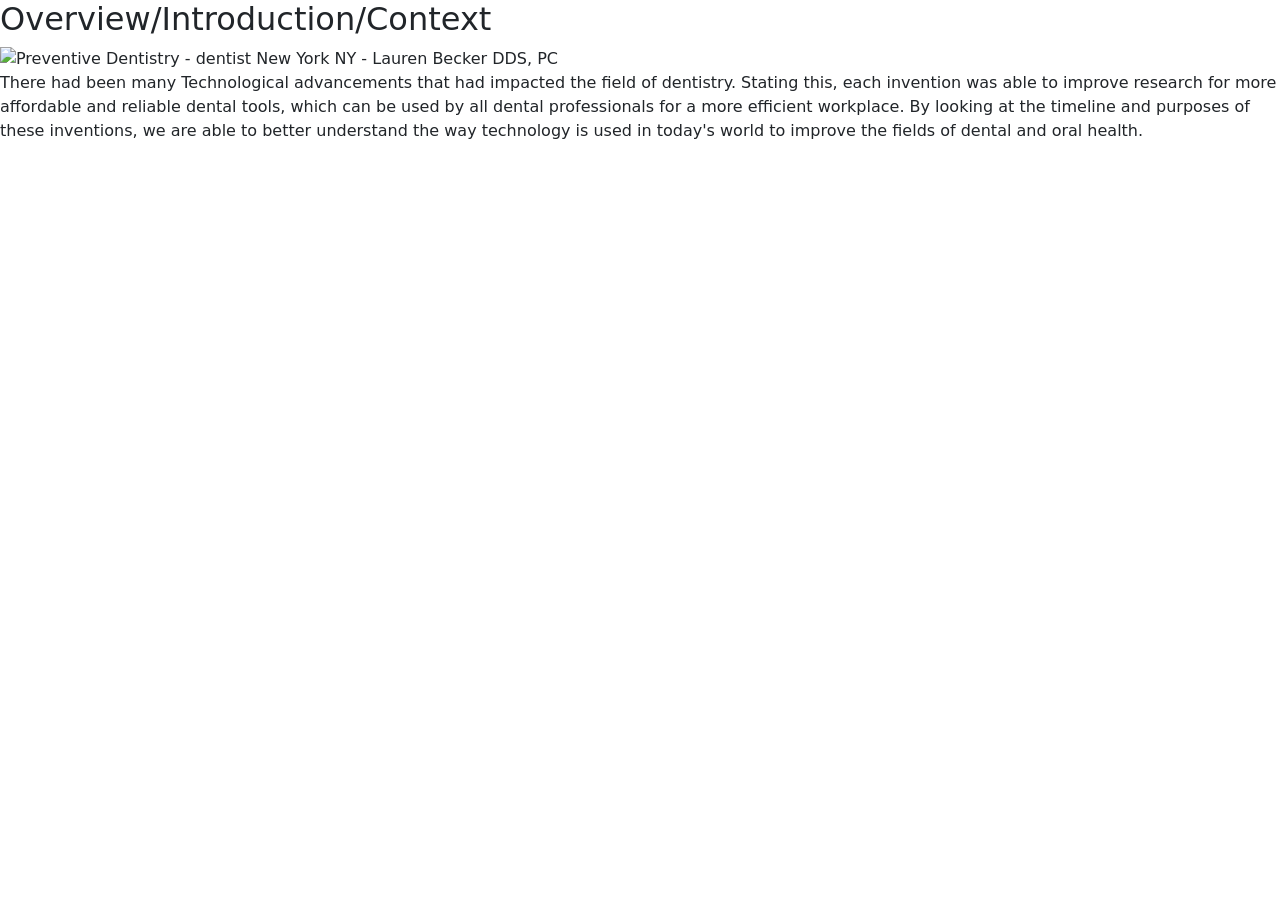
==== index.html @ b4fcc0ef "." ====
<!DOCTYPE html>
<html>
    <head>
        <!-- Required meta tags -->
        <meta charset="utf-8">
        <meta name="viewport" content="width=device-width, initial-scale=1">

        <link href="https://cdn.jsdelivr.net/npm/bootstrap@5.3.0-alpha1/dist/css/bootstrap.min.css" rel="stylesheet" />
        <link href="style.css" rel="stylesheet" type="text/css" />
        <style>
            /* CSS */

        </style>

<link rel="preconnect" href="https://fonts.googleapis.com">
<link rel="preconnect" href="https://fonts.gstatic.com" crossorigin>
<link href="https://fonts.googleapis.com/css2?family=Indie+Flower&display=swap" rel="stylesheet">

<title>Dentistry</title>

    </head>
    <body>
        <!-- HTML -->

   <h2> Overview/Introduction/Context</h2>

<img src="https://doctorlaurenbecker.com/tpn/gen/GettyImages-1016764012.jpg" alt="Preventive Dentistry - dentist New York NY - Lauren Becker DDS, PC"/>

<p> There had been many Technological advancements that had impacted the field of dentistry. Stating this, each invention was able to improve research for more affordable and reliable dental tools, which can be used by all dental professionals for a more efficient workplace. By looking at the timeline and purposes of these inventions, we are able to better understand the way technology is used in today's world to improve the fields of dental and oral health.</p>

















        <script src="https://cdn.jsdelivr.net/npm/bootstrap@5.3.0-alpha1/dist/js/bootstrap.bundle.min.js"></script>
        <!-- <script src="script.js"></script> -->
        <script>
            // JS


        </script>
    </body>
</html>
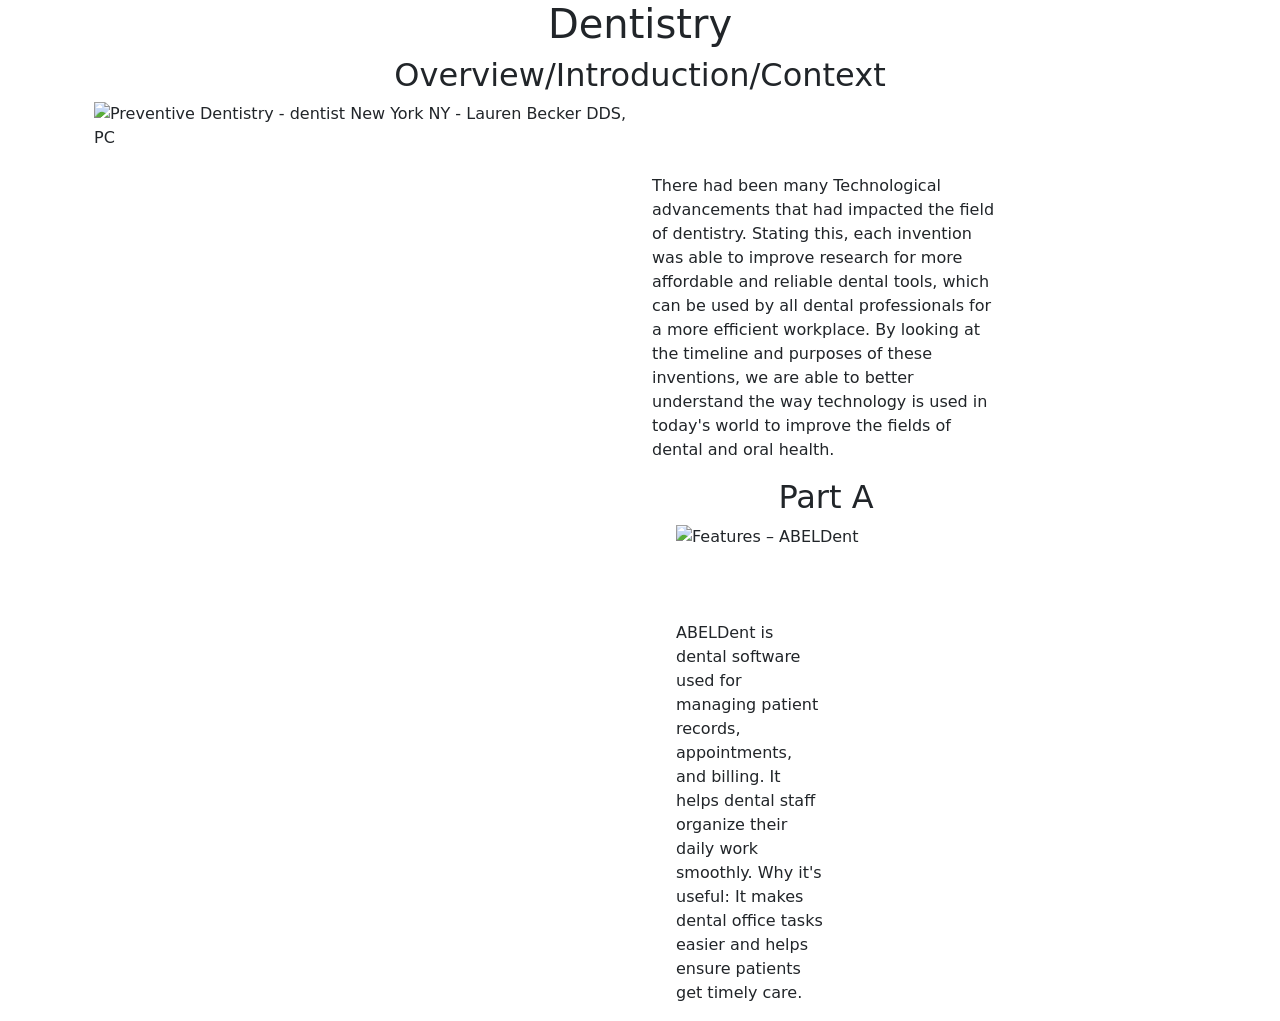
==== commit 9a481f52: "." ====
--- a/index.html
+++ b/index.html
@@ -1,5 +1,6 @@
 <!DOCTYPE html>
 <html>
+
     <head>
         <!-- Required meta tags -->
         <meta charset="utf-8">
@@ -9,24 +10,68 @@
         <link href="style.css" rel="stylesheet" type="text/css" />
         <style>
             /* CSS */
-
         </style>
 
-<link rel="preconnect" href="https://fonts.googleapis.com">
-<link rel="preconnect" href="https://fonts.gstatic.com" crossorigin>
-<link href="https://fonts.googleapis.com/css2?family=Indie+Flower&display=swap" rel="stylesheet">
+        <link rel="preconnect" href="https://fonts.googleapis.com">
+        <link rel="preconnect" href="https://fonts.gstatic.com" crossorigin>
+        <link href="https://fonts.googleapis.com/css2?family=Indie+Flower&display=swap" rel="stylesheet">
 
-<title>Dentistry</title>
 
     </head>
+
     <body>
         <!-- HTML -->
 
-   <h2> Overview/Introduction/Context</h2>
+                  <h1 class="title">Dentistry </h1>
+        <h2 class="title"> Overview/Introduction/Context</h2>
 
-<img src="https://doctorlaurenbecker.com/tpn/gen/GettyImages-1016764012.jpg" alt="Preventive Dentistry - dentist New York NY - Lauren Becker DDS, PC"/>
+        <div class="container">
+            <div class="container-fluid">
+                <div class="row">
+                    <div class="col-sm-6">
+                        <img src="https://doctorlaurenbecker.com/tpn/gen/GettyImages-1016764012.jpg"
+                            alt="Preventive Dentistry - dentist New York NY - Lauren Becker DDS, PC" />
+                    </div>
+                    <div class="col-sm-4">
+                        <br>
+                        <br>
+                        <br>
 
-<p> There had been many Technological advancements that had impacted the field of dentistry. Stating this, each invention was able to improve research for more affordable and reliable dental tools, which can be used by all dental professionals for a more efficient workplace. By looking at the timeline and purposes of these inventions, we are able to better understand the way technology is used in today's world to improve the fields of dental and oral health.</p>
+                      <p> There had been many Technological advancements that had impacted the field of dentistry.
+                            Stating
+                            this, each invention was able to improve research for more affordable and reliable dental
+                            tools,
+                            which can be used by all dental professionals for a more efficient workplace. By looking at
+                            the
+                            timeline and purposes of these inventions, we are able to better understand the way
+                            technology is
+                            used in today's world to improve the fields of dental and oral health.</p>
+
+
+
+
+
+                            <h2 class="title"> Part A</h2>
+
+            <div class="container">
+            <div class="container-fluid">
+                <div class="row">
+
+                      <img src="https://www.abeldent.com/wp-content/uploads/2024/10/sched-new-lighter-scaled.webp" alt="Features – ABELDent"/>
+
+                    </div>
+                    <div class="col-sm-6">
+                        <br>
+                        <br>
+                        <br>
+
+             <p>ABELDent is dental software used for managing patient records, appointments, and billing. It helps dental staff organize their daily work smoothly.
+            Why it's useful: It makes dental office tasks easier and helps ensure patients get timely care.</p>
+
+                    </div>
+                </div>
+            </div>
+        </div>
 
 
 
@@ -52,4 +97,5 @@
 
         </script>
     </body>
+
 </html>
--- a/style.css
+++ b/style.css
@@ -0,0 +1,3 @@
+.title{
+    text-align:center;
+}
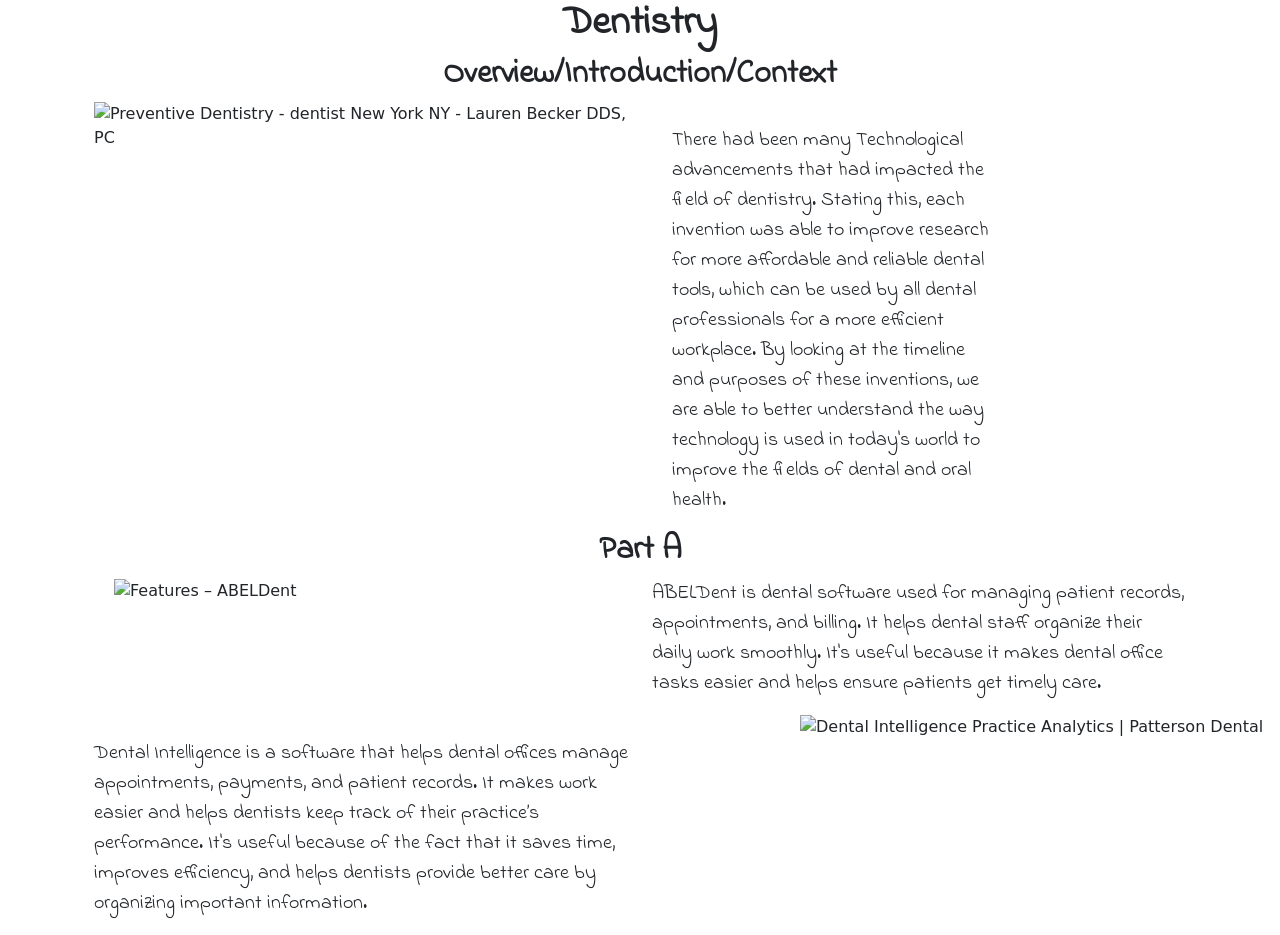
==== commit 0b6722f6: "." ====
--- a/index.html
+++ b/index.html
@@ -22,7 +22,7 @@
     <body>
         <!-- HTML -->
 
-                  <h1 class="title">Dentistry </h1>
+        <h1 class="title">Dentistry </h1>
         <h2 class="title"> Overview/Introduction/Context</h2>
 
         <div class="container">
@@ -34,10 +34,11 @@
                     </div>
                     <div class="col-sm-4">
                         <br>
-                        <br>
-                        <br>
 
-                      <p> There had been many Technological advancements that had impacted the field of dentistry.
+
+
+                        <p class="left"> There had been many Technological advancements that had impacted the field of
+                            dentistry.
                             Stating
                             this, each invention was able to improve research for more affordable and reliable dental
                             tools,
@@ -49,29 +50,56 @@
 
 
 
-
-
-                            <h2 class="title"> Part A</h2>
-
-            <div class="container">
-            <div class="container-fluid">
-                <div class="row">
-
-                      <img src="https://www.abeldent.com/wp-content/uploads/2024/10/sched-new-lighter-scaled.webp" alt="Features – ABELDent"/>
-
-                    </div>
-                    <div class="col-sm-6">
-                        <br>
-                        <br>
-                        <br>
-
-             <p>ABELDent is dental software used for managing patient records, appointments, and billing. It helps dental staff organize their daily work smoothly.
-            Why it's useful: It makes dental office tasks easier and helps ensure patients get timely care.</p>
-
                     </div>
                 </div>
             </div>
         </div>
+        </center>
+        <h2 class="title"> Part A</h2>
+
+        </center>
+        <div class="container">
+            <div class="container-fluid">
+                <div class="row">
+                    <div class="col-sm-6">
+                        <img src="https://www.abeldent.com/wp-content/uploads/2024/10/sched-new-lighter-scaled.webp"
+                            alt="Features – ABELDent" / width="400" height="300" class="left">
+                    </div>
+                    <div class="col-sm-6">
+
+
+                        <p>ABELDent is dental software used for managing patient records, appointments, and billing. It
+                            helps dental staff organize their daily work smoothly. It's useful because it makes dental
+                            office tasks easier and helps ensure patients get timely care.</p>
+                    </div>
+                </div>
+            </div>
+        </div>
+
+        <img src="https://gw.pattersoncompanies.com/MediaGateway/DentalContent/getattachment/855d739c-6e8a-44da-a4db-0bb90d46b96d/21PD65677_Web_730x410_b.jpg/?rev=590896407"
+            alt="Dental Intelligence Practice Analytics | Patterson Dental" / width="500" height="300" class="right">
+
+
+        <div class="container">
+            <div class="container-fluid">
+                <div class="row">
+                    <div class="col-sm-6">
+                        <p>Dental Intelligence is a software that helps dental offices manage appointments, payments,
+                            and patient records. It makes work easier and helps dentists keep track of their practice’s
+                            performance.
+                            It's useful because of the fact that it saves time, improves efficiency, and helps dentists
+                            provide better care by organizing important information.</p>
+
+                    </div>
+
+                </div>
+            </div>
+        </div>
+
+
+
+
+
 
 
 
--- a/style.css
+++ b/style.css
@@ -1,3 +1,26 @@
 .title{
     text-align:center;
 }
+h1 {
+
+    font-family: Indie Flower;
+    font-weight:bold;
+}
+
+h2 {
+    font-family: Indie Flower;
+    font-weight:bold;
+}
+
+p{
+    font-family: Indie Flower;
+    font-size: 20px;
+
+}
+.left{
+    margin-left:20px;
+}
+
+.right{
+    margin-left:800px;
+}
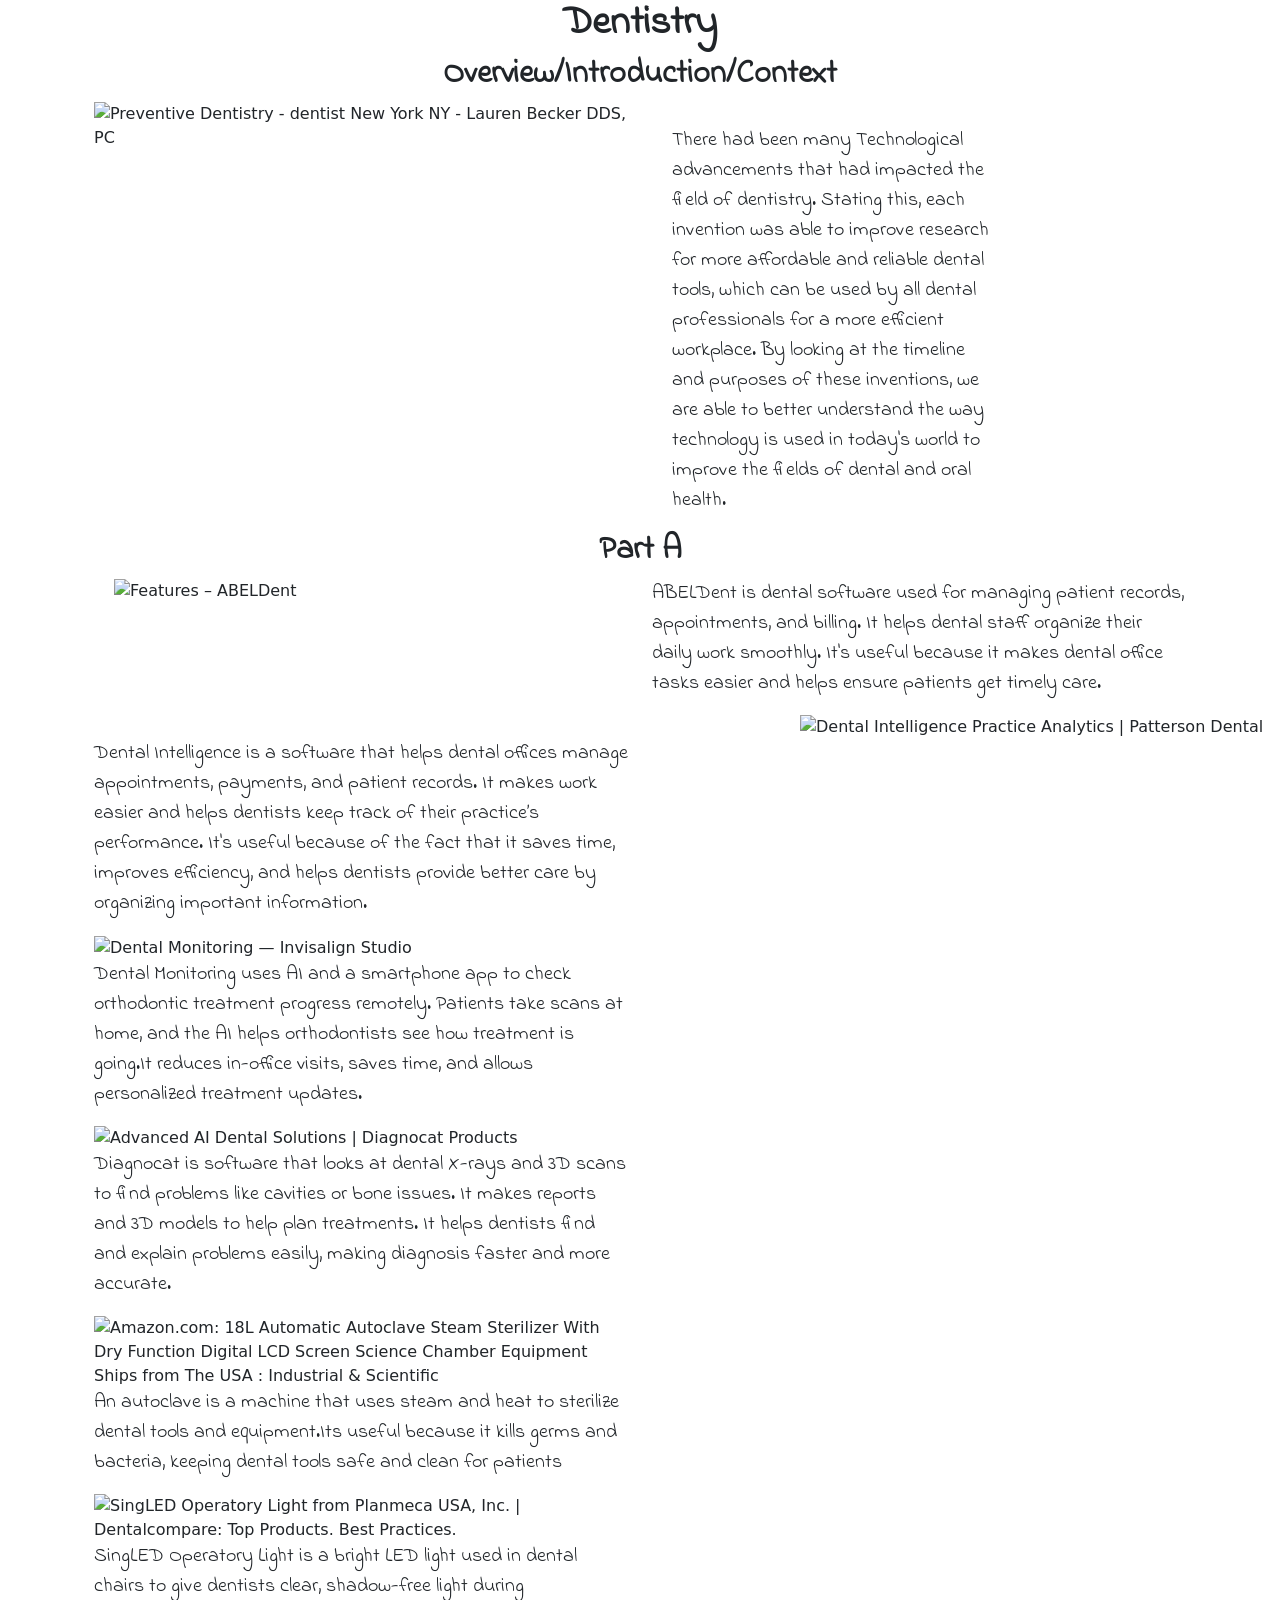
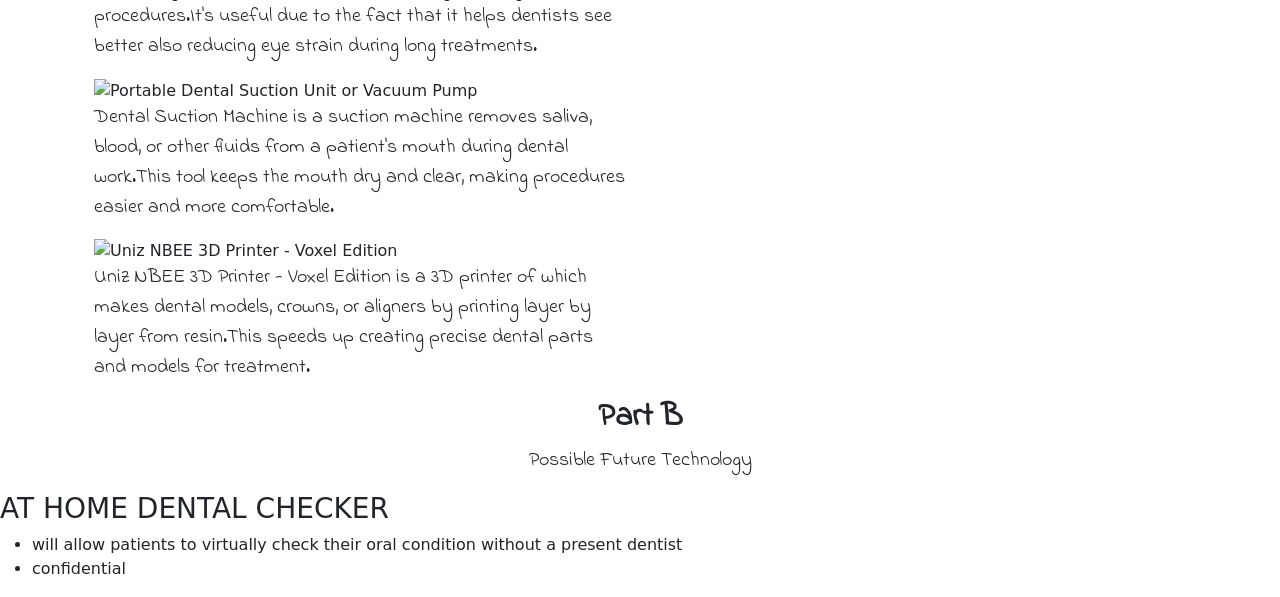
==== commit 781c8f8f: "." ====
--- a/index.html
+++ b/index.html
@@ -79,7 +79,6 @@
         <img src="https://gw.pattersoncompanies.com/MediaGateway/DentalContent/getattachment/855d739c-6e8a-44da-a4db-0bb90d46b96d/21PD65677_Web_730x410_b.jpg/?rev=590896407"
             alt="Dental Intelligence Practice Analytics | Patterson Dental" / width="500" height="300" class="right">
 
-
         <div class="container">
             <div class="container-fluid">
                 <div class="row">
@@ -90,12 +89,59 @@
                             It's useful because of the fact that it saves time, improves efficiency, and helps dentists
                             provide better care by organizing important information.</p>
 
+
+
+                 <img src="https://images.squarespace-cdn.com/content/v1/5d4c3c04a2cb530001bc61b5/1587156858429-UCUKMA1T8UWMQG51BZIF/maxresdefault.jpg" alt="Dental Monitoring — Invisalign Studio"/ width ="500" height="300">
+
+                           <p> Dental Monitoring uses AI and a smartphone app to check orthodontic treatment progress remotely. Patients take scans at home, and the AI helps orthodontists see how treatment is going.It reduces in-office visits, saves time, and allows personalized treatment updates. </p>
+
+
+                           <img src="https://diagnocat.com/_next/image?url=%2F_next%2Fstatic%2Fmedia%2Fimg-1.af362956.png&amp;w=3840&amp;q=75" alt="Advanced AI Dental Solutions | Diagnocat Products"/ height="500" width="400">
+
+
+                           <p>Diagnocat is software that looks at dental X-rays and 3D scans to find problems like cavities or bone issues. It makes reports and 3D models to help plan treatments. It helps dentists find and explain problems easily, making diagnosis faster and more accurate.</p>
+
+                            <img src="https://m.media-amazon.com/images/I/61iKcEcxnKL._AC_UF894,1000_QL80_.jpg" alt="Amazon.com: 18L Automatic Autoclave Steam Sterilizer With Dry Function  Digital LCD Screen Science Chamber Equipment Ships from The USA :  Industrial &amp; Scientific"/ height="400" width="400">
+
+
+                           <p>An autoclave is a machine that uses steam and heat to sterilize dental tools and equipment.Its useful because it kills germs and bacteria, keeping dental tools safe and clean for patients</p>
+
+
+                            <img src="https://media.dentalcompare.com/m/25/images/singled-operatory-light-10572-400x300.jpg" alt="SingLED Operatory Light from Planmeca USA, Inc. | Dentalcompare: Top  Products. Best Practices."/ height="400" width="300">
+
+
+                           <p>SingLED Operatory Light is a bright LED light used in dental chairs to give dentists clear, shadow-free light during procedures.It's useful due to the fact that it helps dentists see better also reducing eye strain during long treatments.</p>
+
+
+                           <img src="https://www.acedentalsupplies.com/wp-content/uploads/2023/11/DS3701M.jpg" alt="Portable Dental Suction Unit or Vacuum Pump"/ height="200" width="300">
+
+                           <p>Dental Suction Machine is a suction machine removes saliva, blood, or other fluids from a patient's mouth during dental work.This tool keeps the mouth dry and clear, making procedures easier and more comfortable.</p>
+
+
+                            <img src="https://voxeldental.com/cdn/shop/files/UNIZNBEE3DPrinterVoxel.png?v=1734116589" alt="Uniz NBEE 3D Printer - Voxel Edition"/ height="300" width="300">
+
+
+                           <p>Uniz NBEE 3D Printer - Voxel Edition is a 3D printer of which makes dental models, crowns, or aligners by printing layer by layer from resin.This speeds up creating precise dental parts and models for treatment.</p>
+
                     </div>
 
                 </div>
             </div>
         </div>
 
+<center>
+                <h2 class="title"> Part B</h2>
+
+             <p>Possible Future Technology</p>
+
+</center>
+
+    <h3>AT HOME DENTAL CHECKER</h3>
+<ul>
+ <li>will allow patients to virtually check their oral condition without a present dentist</li>
+
+ <li>confidential</li>
+</ul>
 
 
 
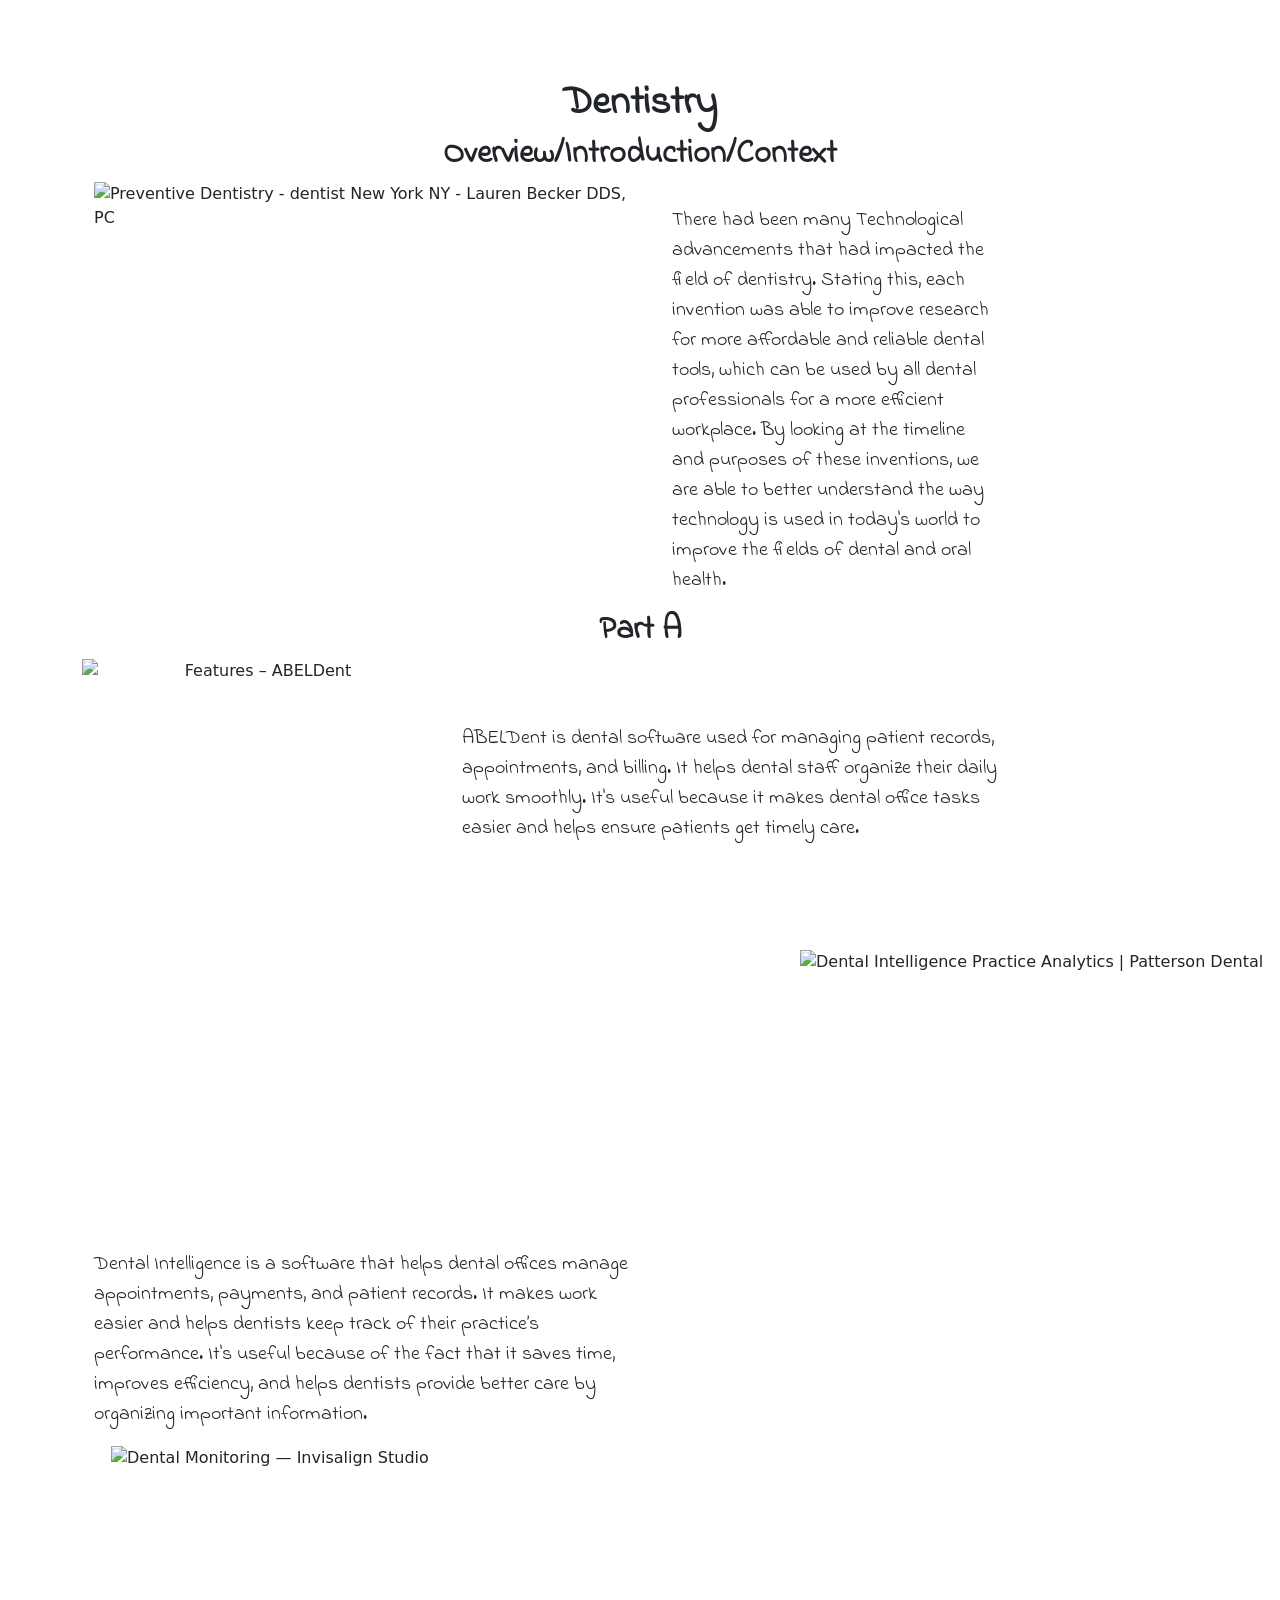
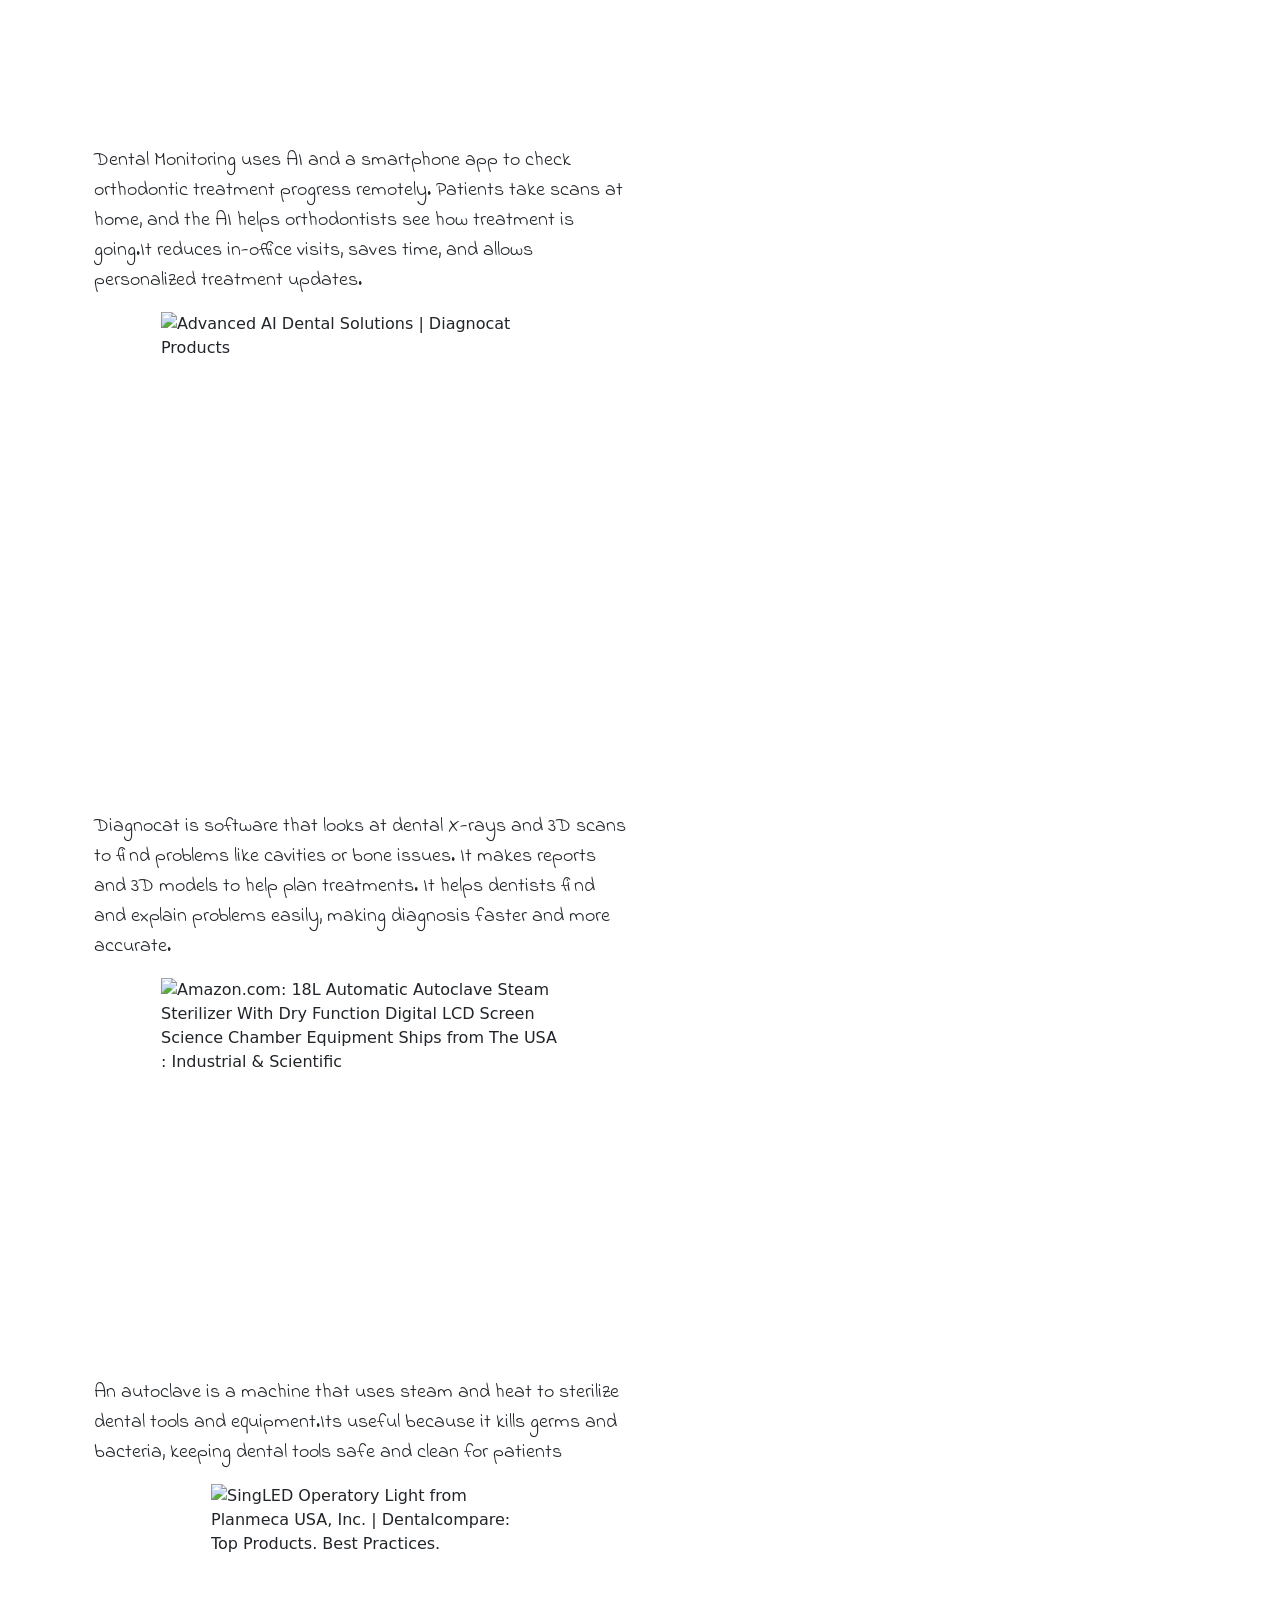
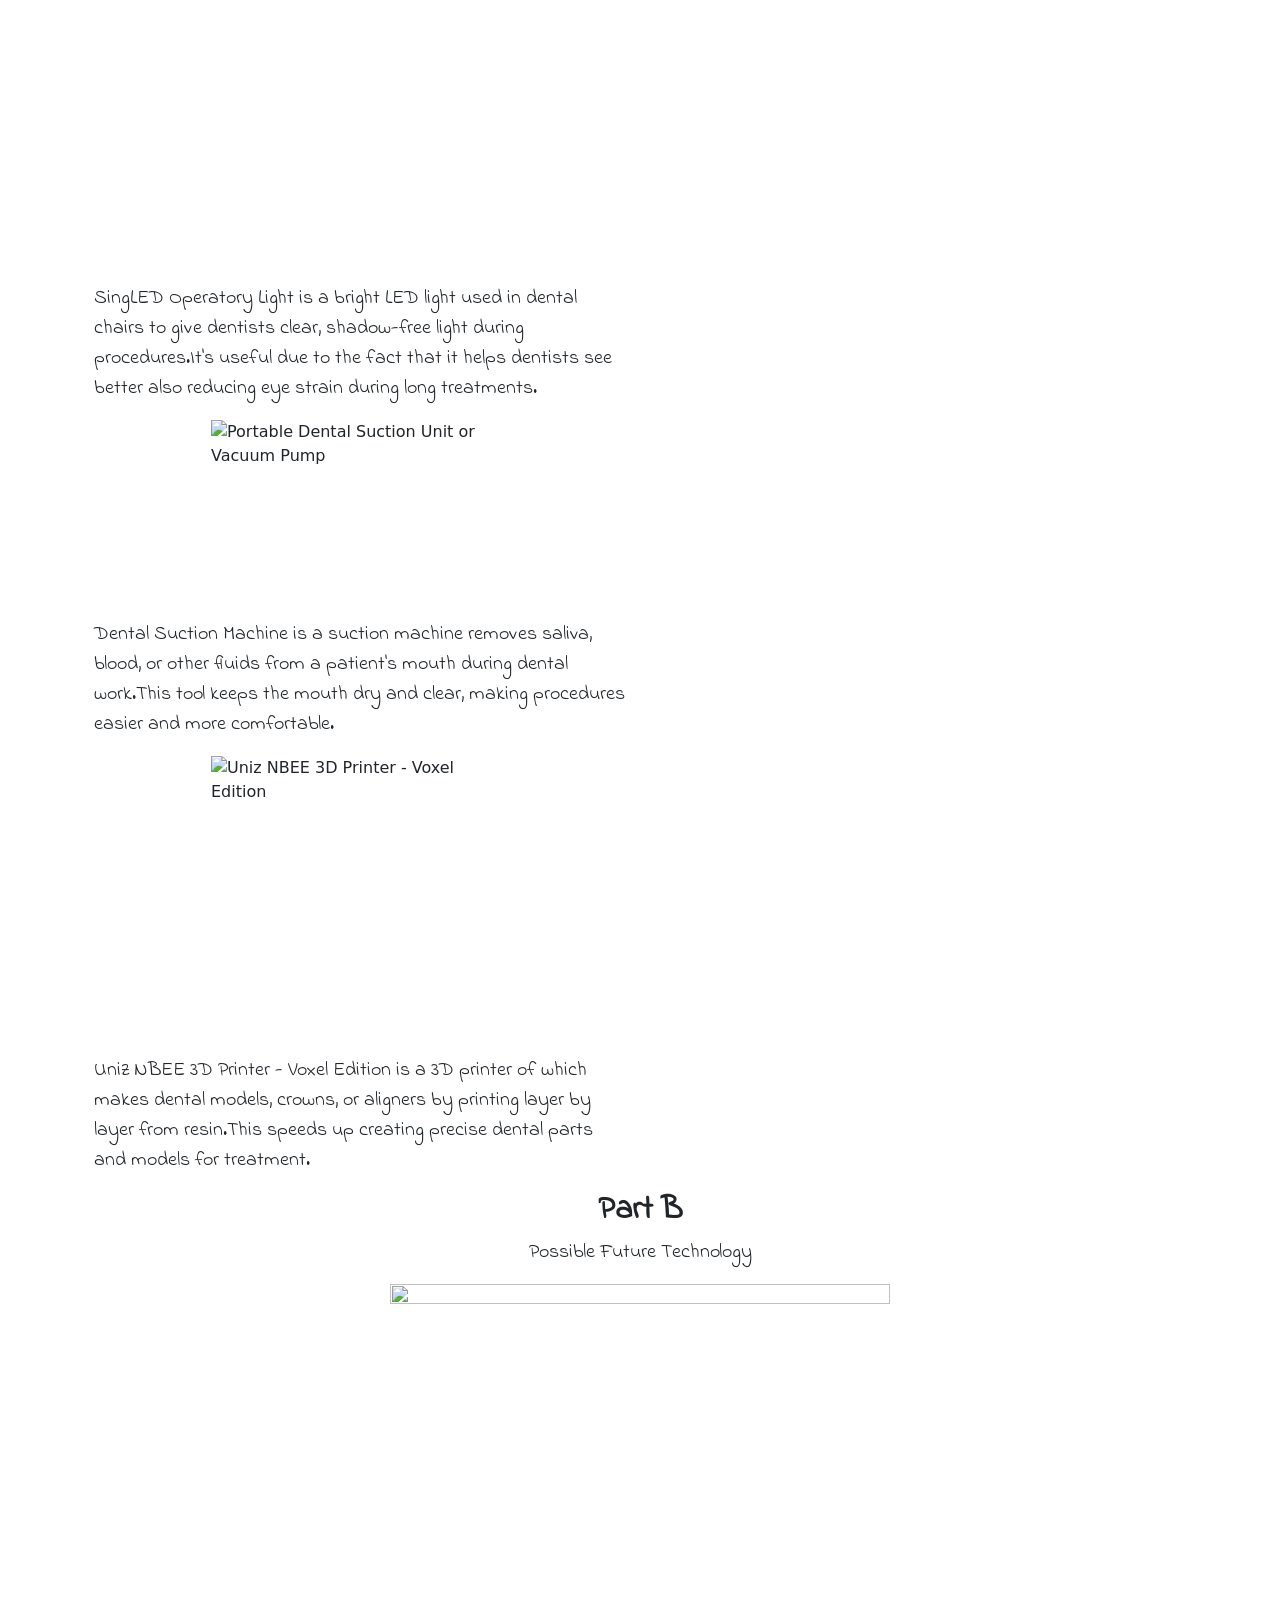
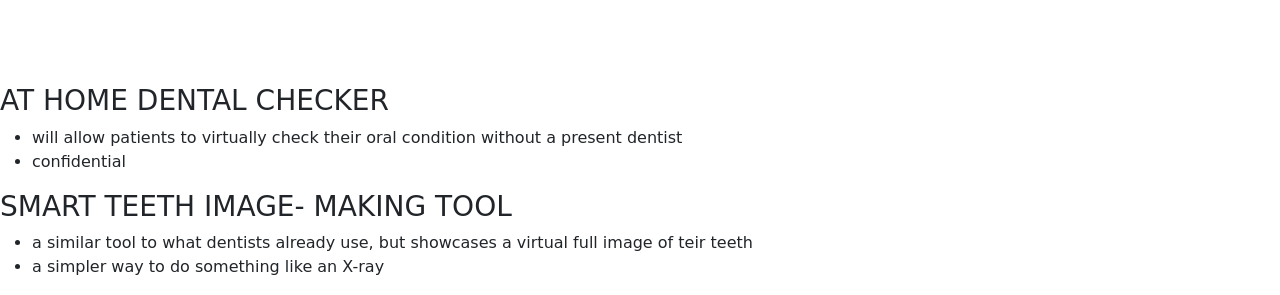
==== commit b703034e: "." ====
--- a/index.html
+++ b/index.html
@@ -10,6 +10,18 @@
         <link href="style.css" rel="stylesheet" type="text/css" />
         <style>
             /* CSS */
+            body{
+                padding-top: 80px;
+                margin:0;
+            }
+
+            img{
+                max-width:100%;
+                height:auto;
+                display:block;
+                margin:auto;
+            }
+
         </style>
 
         <link rel="preconnect" href="https://fonts.googleapis.com">
@@ -35,8 +47,6 @@
                     <div class="col-sm-4">
                         <br>
 
-
-
                         <p class="left"> There had been many Technological advancements that had impacted the field of
                             dentistry.
                             Stating
@@ -58,12 +68,12 @@
         <h2 class="title"> Part A</h2>
 
         </center>
-        <div class="container">
             <div class="container-fluid">
-                <div class="row">
-                    <div class="col-sm-6">
+                <div class="container">
+                <div class="row align-items-center mb-4">
+                    <div class="col-md-4 text-center">
                         <img src="https://www.abeldent.com/wp-content/uploads/2024/10/sched-new-lighter-scaled.webp"
-                            alt="Features – ABELDent" / width="400" height="300" class="left">
+                            alt="Features – ABELDent" / width="400" height="300" class="img-fluid" class="left">
                     </div>
                     <div class="col-sm-6">
 
@@ -136,11 +146,22 @@
 
 </center>
 
+<img src="https://api.deepai.org/job-view-file/25ff8528-de1e-43a2-b0ef-20f1a395f0e0/outputs/output.jpg"/ height="400" width="500">
+
+
     <h3>AT HOME DENTAL CHECKER</h3>
 <ul>
  <li>will allow patients to virtually check their oral condition without a present dentist</li>
 
  <li>confidential</li>
+</ul>
+
+
+
+<h3>SMART TEETH IMAGE- MAKING TOOL</h3>
+<ul>
+<li> a similar tool to what dentists already use, but showcases a virtual full image of teir teeth</li>
+<li>a simpler way to do something like an X-ray</li>
 </ul>
 
 
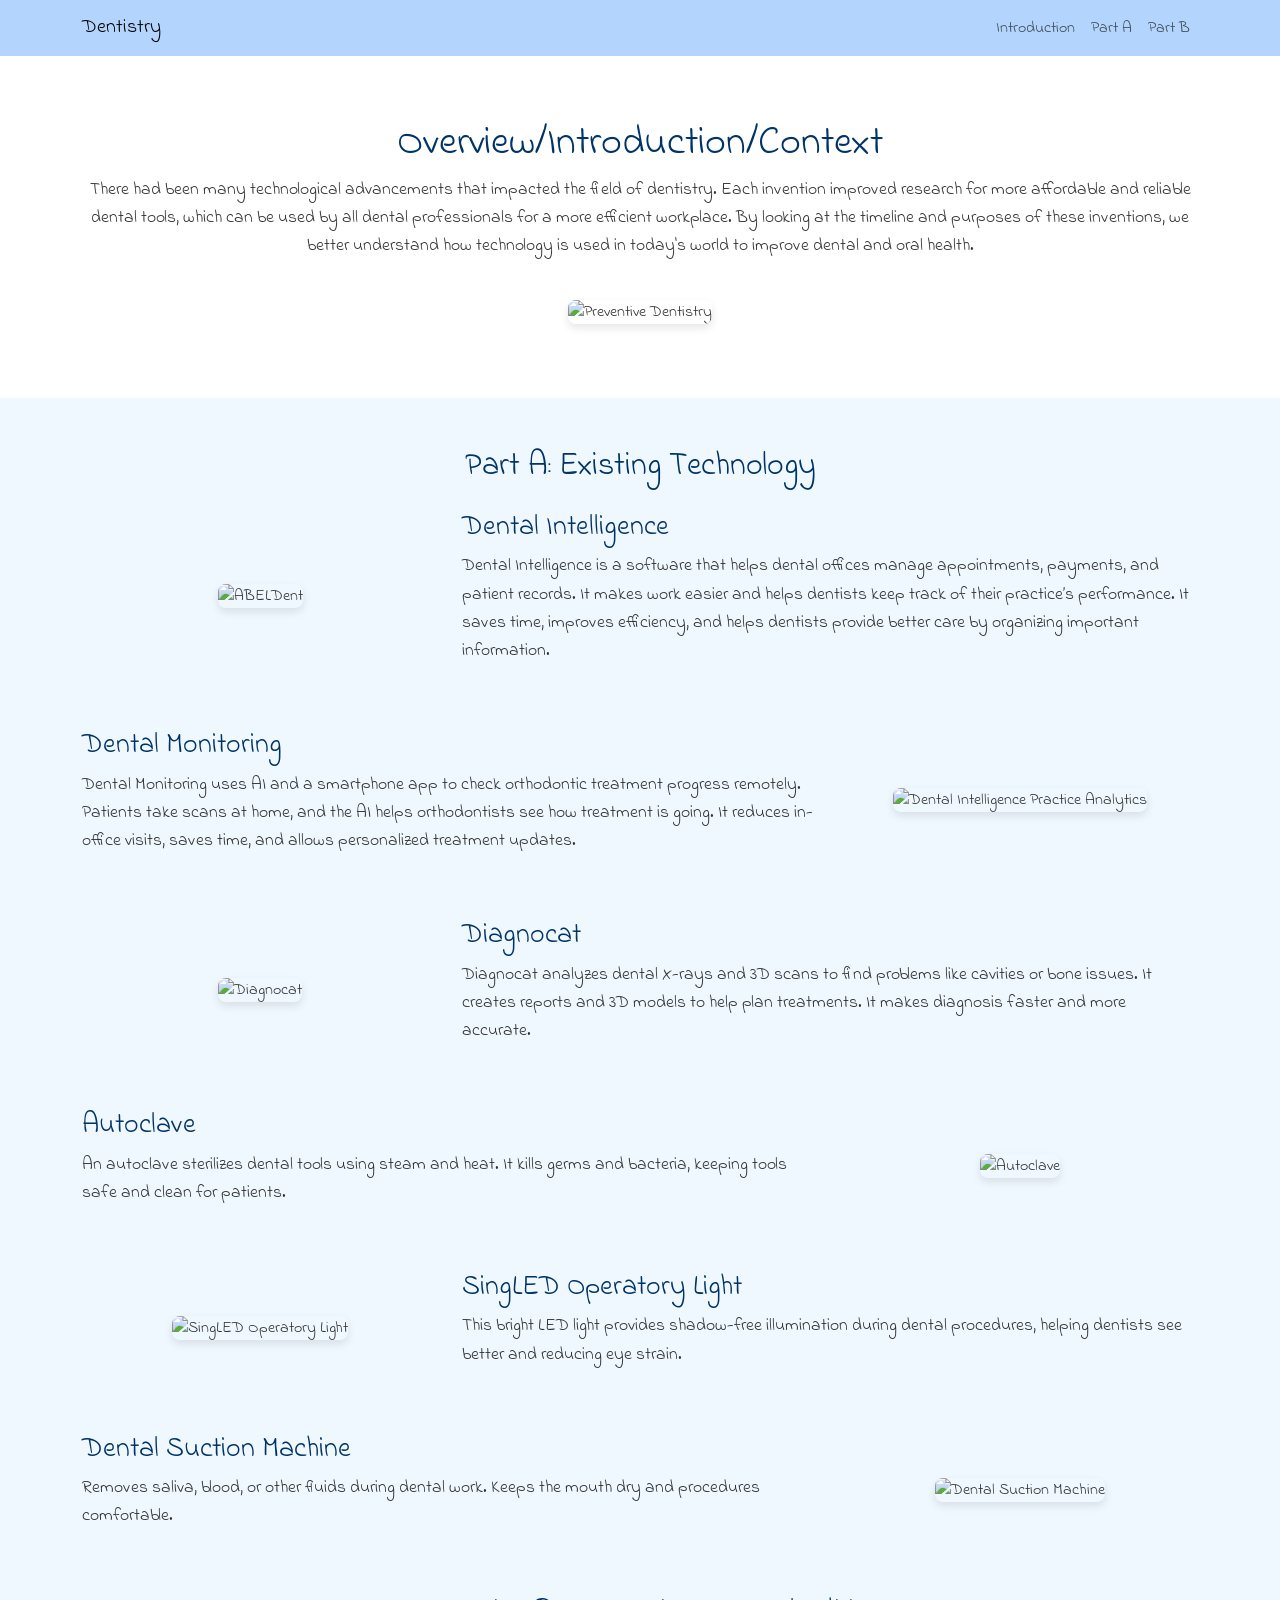
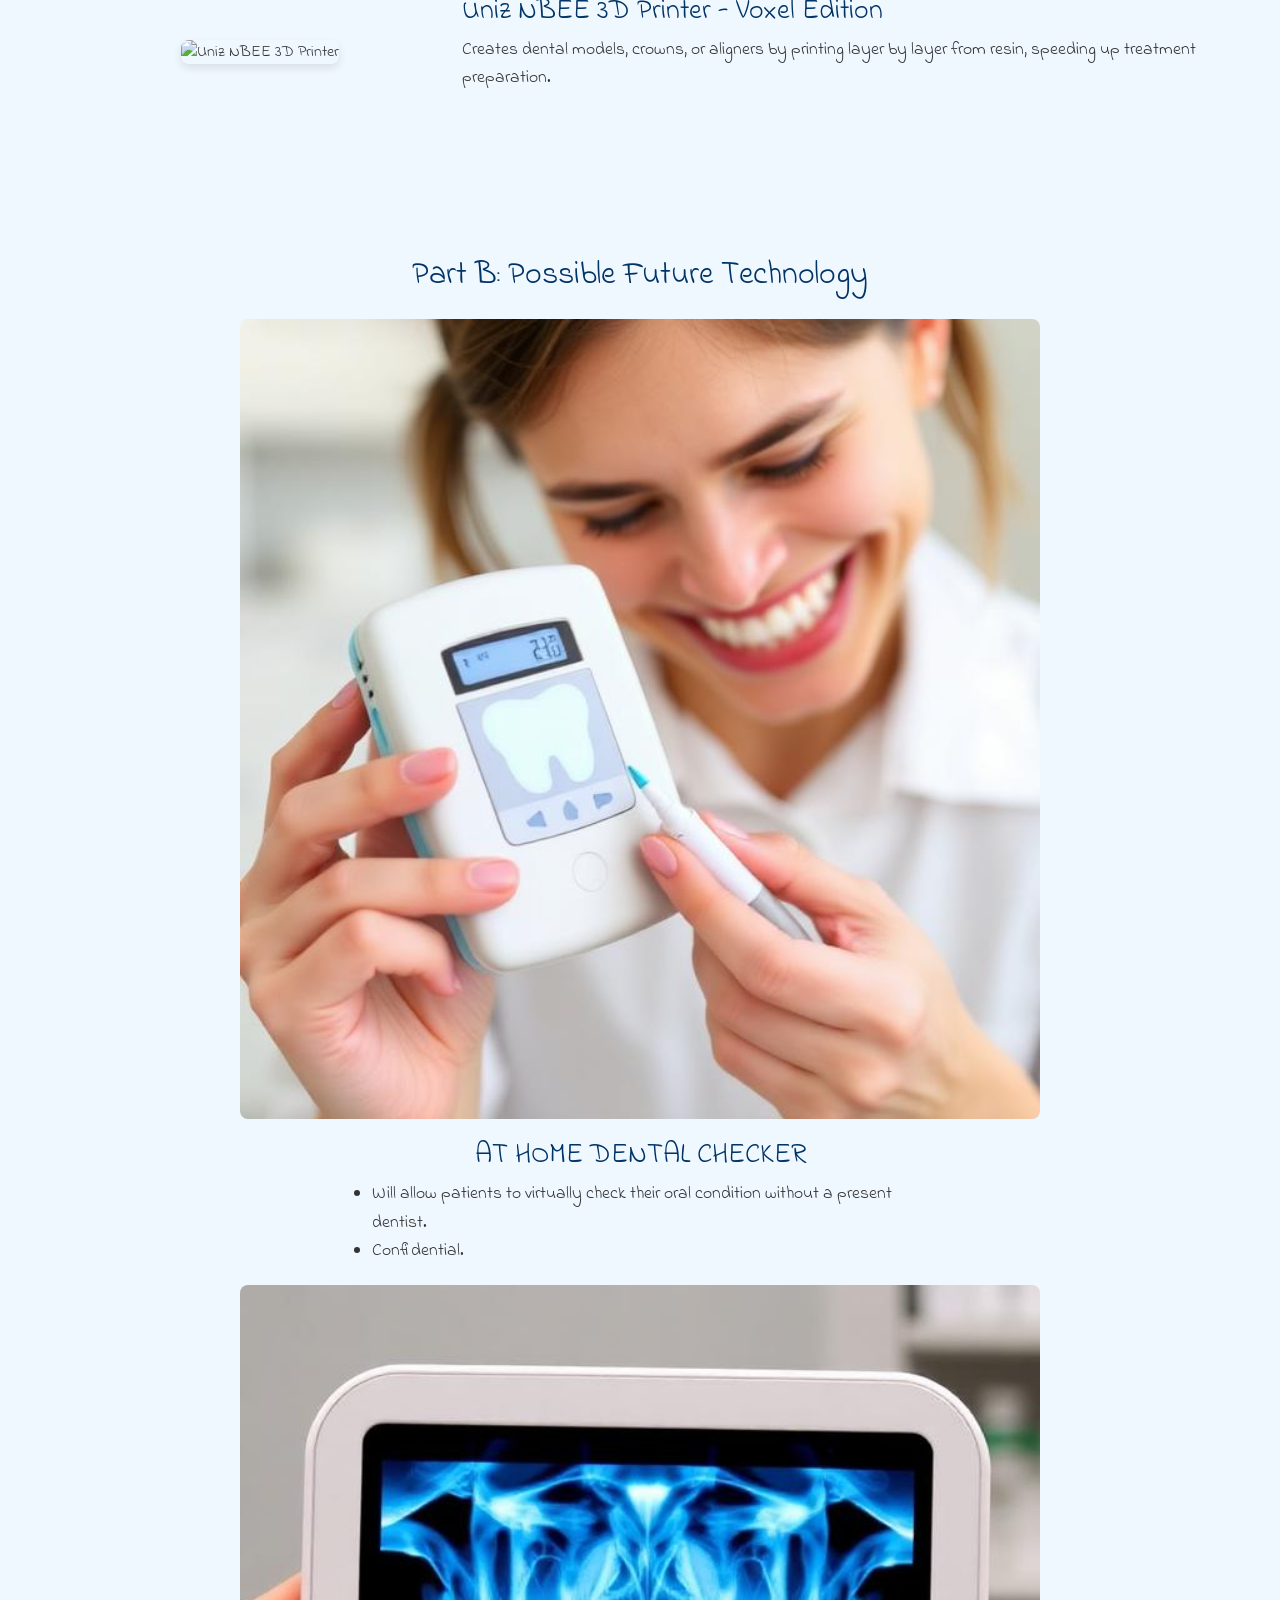
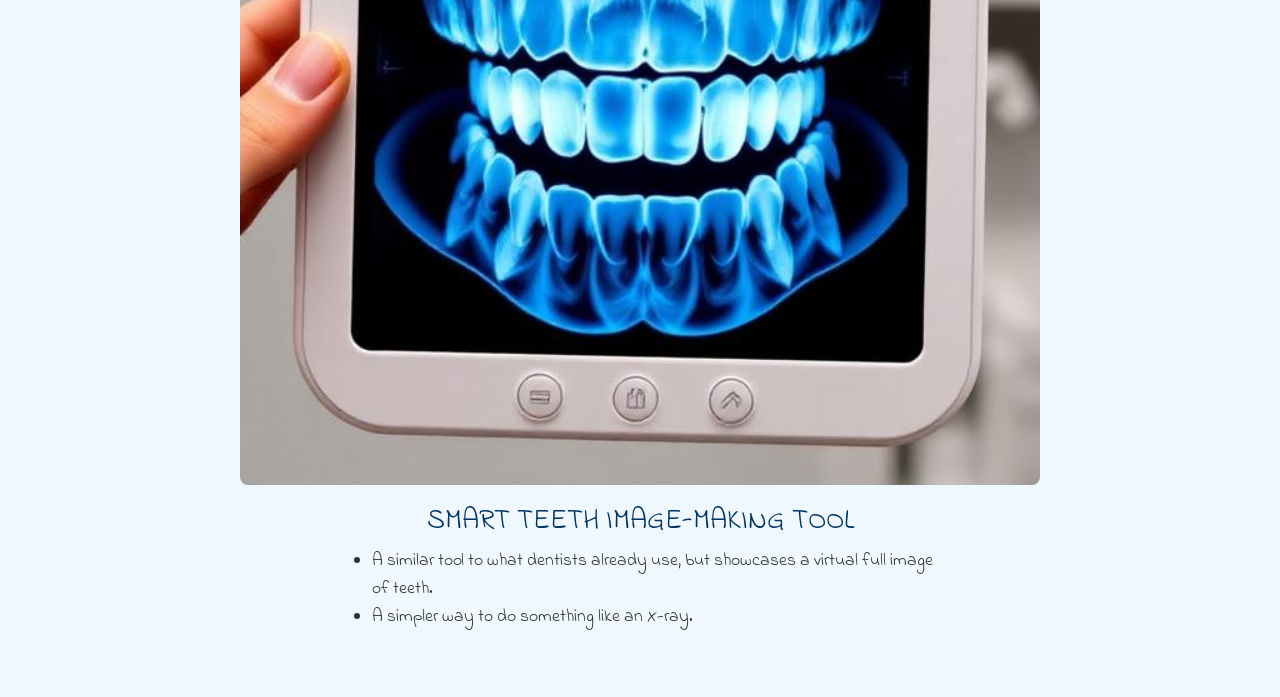
==== commit 9c6bf5c3: "k" ====
--- a/index.html
+++ b/index.html
@@ -1,196 +1,213 @@
 <!DOCTYPE html>
-<html>
-
-    <head>
-        <!-- Required meta tags -->
-        <meta charset="utf-8">
-        <meta name="viewport" content="width=device-width, initial-scale=1">
-
-        <link href="https://cdn.jsdelivr.net/npm/bootstrap@5.3.0-alpha1/dist/css/bootstrap.min.css" rel="stylesheet" />
-        <link href="style.css" rel="stylesheet" type="text/css" />
-        <style>
-            /* CSS */
-            body{
-                padding-top: 80px;
-                margin:0;
-            }
-
-            img{
-                max-width:100%;
-                height:auto;
-                display:block;
-                margin:auto;
-            }
-
-        </style>
-
-        <link rel="preconnect" href="https://fonts.googleapis.com">
-        <link rel="preconnect" href="https://fonts.gstatic.com" crossorigin>
-        <link href="https://fonts.googleapis.com/css2?family=Indie+Flower&display=swap" rel="stylesheet">
-
-
-    </head>
-
-    <body>
-        <!-- HTML -->
-
-        <h1 class="title">Dentistry </h1>
-        <h2 class="title"> Overview/Introduction/Context</h2>
-
-        <div class="container">
-            <div class="container-fluid">
-                <div class="row">
-                    <div class="col-sm-6">
-                        <img src="https://doctorlaurenbecker.com/tpn/gen/GettyImages-1016764012.jpg"
-                            alt="Preventive Dentistry - dentist New York NY - Lauren Becker DDS, PC" />
-                    </div>
-                    <div class="col-sm-4">
-                        <br>
-
-                        <p class="left"> There had been many Technological advancements that had impacted the field of
-                            dentistry.
-                            Stating
-                            this, each invention was able to improve research for more affordable and reliable dental
-                            tools,
-                            which can be used by all dental professionals for a more efficient workplace. By looking at
-                            the
-                            timeline and purposes of these inventions, we are able to better understand the way
-                            technology is
-                            used in today's world to improve the fields of dental and oral health.</p>
-
-
-
-                    </div>
-                </div>
-            </div>
-        </div>
-        </center>
-        <h2 class="title"> Part A</h2>
-
-        </center>
-            <div class="container-fluid">
-                <div class="container">
-                <div class="row align-items-center mb-4">
-                    <div class="col-md-4 text-center">
-                        <img src="https://www.abeldent.com/wp-content/uploads/2024/10/sched-new-lighter-scaled.webp"
-                            alt="Features – ABELDent" / width="400" height="300" class="img-fluid" class="left">
-                    </div>
-                    <div class="col-sm-6">
-
-
-                        <p>ABELDent is dental software used for managing patient records, appointments, and billing. It
-                            helps dental staff organize their daily work smoothly. It's useful because it makes dental
-                            office tasks easier and helps ensure patients get timely care.</p>
-                    </div>
-                </div>
-            </div>
-        </div>
-
-        <img src="https://gw.pattersoncompanies.com/MediaGateway/DentalContent/getattachment/855d739c-6e8a-44da-a4db-0bb90d46b96d/21PD65677_Web_730x410_b.jpg/?rev=590896407"
-            alt="Dental Intelligence Practice Analytics | Patterson Dental" / width="500" height="300" class="right">
-
-        <div class="container">
-            <div class="container-fluid">
-                <div class="row">
-                    <div class="col-sm-6">
-                        <p>Dental Intelligence is a software that helps dental offices manage appointments, payments,
-                            and patient records. It makes work easier and helps dentists keep track of their practice’s
-                            performance.
-                            It's useful because of the fact that it saves time, improves efficiency, and helps dentists
-                            provide better care by organizing important information.</p>
-
-
-
-                 <img src="https://images.squarespace-cdn.com/content/v1/5d4c3c04a2cb530001bc61b5/1587156858429-UCUKMA1T8UWMQG51BZIF/maxresdefault.jpg" alt="Dental Monitoring — Invisalign Studio"/ width ="500" height="300">
-
-                           <p> Dental Monitoring uses AI and a smartphone app to check orthodontic treatment progress remotely. Patients take scans at home, and the AI helps orthodontists see how treatment is going.It reduces in-office visits, saves time, and allows personalized treatment updates. </p>
-
-
-                           <img src="https://diagnocat.com/_next/image?url=%2F_next%2Fstatic%2Fmedia%2Fimg-1.af362956.png&amp;w=3840&amp;q=75" alt="Advanced AI Dental Solutions | Diagnocat Products"/ height="500" width="400">
-
-
-                           <p>Diagnocat is software that looks at dental X-rays and 3D scans to find problems like cavities or bone issues. It makes reports and 3D models to help plan treatments. It helps dentists find and explain problems easily, making diagnosis faster and more accurate.</p>
-
-                            <img src="https://m.media-amazon.com/images/I/61iKcEcxnKL._AC_UF894,1000_QL80_.jpg" alt="Amazon.com: 18L Automatic Autoclave Steam Sterilizer With Dry Function  Digital LCD Screen Science Chamber Equipment Ships from The USA :  Industrial &amp; Scientific"/ height="400" width="400">
-
-
-                           <p>An autoclave is a machine that uses steam and heat to sterilize dental tools and equipment.Its useful because it kills germs and bacteria, keeping dental tools safe and clean for patients</p>
-
-
-                            <img src="https://media.dentalcompare.com/m/25/images/singled-operatory-light-10572-400x300.jpg" alt="SingLED Operatory Light from Planmeca USA, Inc. | Dentalcompare: Top  Products. Best Practices."/ height="400" width="300">
-
-
-                           <p>SingLED Operatory Light is a bright LED light used in dental chairs to give dentists clear, shadow-free light during procedures.It's useful due to the fact that it helps dentists see better also reducing eye strain during long treatments.</p>
-
-
-                           <img src="https://www.acedentalsupplies.com/wp-content/uploads/2023/11/DS3701M.jpg" alt="Portable Dental Suction Unit or Vacuum Pump"/ height="200" width="300">
-
-                           <p>Dental Suction Machine is a suction machine removes saliva, blood, or other fluids from a patient's mouth during dental work.This tool keeps the mouth dry and clear, making procedures easier and more comfortable.</p>
-
-
-                            <img src="https://voxeldental.com/cdn/shop/files/UNIZNBEE3DPrinterVoxel.png?v=1734116589" alt="Uniz NBEE 3D Printer - Voxel Edition"/ height="300" width="300">
-
-
-                           <p>Uniz NBEE 3D Printer - Voxel Edition is a 3D printer of which makes dental models, crowns, or aligners by printing layer by layer from resin.This speeds up creating precise dental parts and models for treatment.</p>
-
-                    </div>
-
-                </div>
-            </div>
-        </div>
-
-<center>
-                <h2 class="title"> Part B</h2>
-
-             <p>Possible Future Technology</p>
-
-</center>
-
-<img src="https://api.deepai.org/job-view-file/25ff8528-de1e-43a2-b0ef-20f1a395f0e0/outputs/output.jpg"/ height="400" width="500">
-
-
+<html lang="en">
+<head>
+  <meta charset="UTF-8" />
+  <meta name="viewport" content="width=device-width, initial-scale=1" />
+  <title>Dentistry</title>
+  <!-- Bootstrap CSS -->
+  <link href="https://cdn.jsdelivr.net/npm/bootstrap@5.3.0-alpha1/dist/css/bootstrap.min.css" rel="stylesheet" />
+ 
+  <link rel="preconnect" href="https://fonts.googleapis.com" />
+  <link rel="preconnect" href="https://fonts.gstatic.com" crossorigin />
+  <link href="https://fonts.googleapis.com/css2?family=Indie+Flower&display=swap" rel="stylesheet" />
+  <style>
+    body {
+      padding-top: 70px;
+      font-family: 'Indie Flower', cursive;
+      background-color: #ffffff;
+      color: #333;
+    }
+
+    .navbar {
+      background-color: #b3d4fc;
+    }
+
+
+    section {
+      padding: 50px 20px;
+    }
+
+    h1, h2, h3 {
+      color: #003366;
+    }
+
+
+    .img-fluid {
+      border-radius: 8px;
+      box-shadow: 0 4px 8px rgba(0,0,0,0.1);
+    }
+
+    .section-text {
+      font-size: 1.1em;
+      line-height: 1.6;
+    }
+
+
+    .large-img {
+      width: 100%;
+      max-width: 800px;
+      height: auto;
+      display: block;
+      margin: 20px auto;
+      border-radius: 8px;
+    }
+
+
+    @media(max-width: 768px){
+      .row {
+        flex-direction: column;
+        align-items: center;
+      }
+    }
+  </style>
+</head>
+<body>
+
+
+<nav class="navbar navbar-expand-lg fixed-top">
+  <div class="container">
+    <a class="navbar-brand" href="#intro">Dentistry</a>
+    <button class="navbar-toggler" type="button" data-bs-toggle="collapse" data-bs-target="#navbarNav"
+      aria-controls="navbarNav" aria-expanded="false" aria-label="Toggle navigation">
+      <span class="navbar-toggler-icon"></span>
+    </button>
+    <div class="collapse navbar-collapse justify-content-end" id="navbarNav">
+      <ul class="navbar-nav">
+        <li class="nav-item">
+          <a class="nav-link" href="#intro">Introduction</a>
+        </li>
+        <li class="nav-item">
+          <a class="nav-link" href="#partA">Part A</a>
+        </li>
+        <li class="nav-item">
+          <a class="nav-link" href="#partB">Part B</a>
+        </li>
+      </ul>
+    </div>
+  </div>
+</nav>
+
+
+<section id="intro">
+  <div class="container text-center">
+    <h1>Overview/Introduction/Context</h1>
+    <p class="section-text">
+      There had been many technological advancements that impacted the field of dentistry. Each invention improved research for more affordable and reliable dental tools, which can be used by all dental professionals for a more efficient workplace. By looking at the timeline and purposes of these inventions, we better understand how technology is used in today's world to improve dental and oral health.
+    </p>
+    <img src="https://doctorlaurenbecker.com/tpn/gen/GettyImages-1016764012.jpg" alt="Preventive Dentistry" class="img-fluid my-4" />
+  </div>
+</section>
+
+<section id="partA" style="background-color:#f0f8ff;">
+  <div class="container">
+    <h2 class="text-center mb-4">Part A: Existing Technology</h2>
+
+    <div class="row align-items-center mb-5">
+      <div class="col-md-4 text-center">
+        <img src="https://www.abeldent.com/wp-content/uploads/2024/10/sched-new-lighter-scaled.webp" alt="ABELDent" class="img-fluid" />
+      </div>
+      <div class="col-md-8">
+        <h3>Dental Intelligence</h3>
+        <p class="section-text">
+          Dental Intelligence is a software that helps dental offices manage appointments, payments, and patient records. It makes work easier and helps dentists keep track of their practice’s performance. It saves time, improves efficiency, and helps dentists provide better care by organizing important information.
+        </p>
+      </div>
+    </div>
+
+    <div class="row align-items-center mb-5">
+      <div class="col-md-4 order-md-2 text-center">
+        <img src="https://gw.pattersoncompanies.com/MediaGateway/DentalContent/getattachment/855d739c-6e8a-44da-a4db-0bb90d46b96d/21PD65677_Web_730x410_b.jpg/?rev=590896407" alt="Dental Intelligence Practice Analytics" class="img-fluid" />
+      </div>
+      <div class="col-md-8 order-md-1">
+        <h3>Dental Monitoring</h3>
+        <p class="section-text">
+          Dental Monitoring uses AI and a smartphone app to check orthodontic treatment progress remotely. Patients take scans at home, and the AI helps orthodontists see how treatment is going. It reduces in-office visits, saves time, and allows personalized treatment updates.
+        </p>
+      </div>
+    </div>
+
+    <div class="row align-items-center mb-5">
+      <div class="col-md-4 text-center">
+        <img src="https://diagnocat.com/_next/image?url=%2F_next%2Fstatic%2Fmedia%2Fimg-1.af362956.png&w=3840&q=75" alt="Diagnocat" class="img-fluid" />
+      </div>
+      <div class="col-md-8">
+        <h3>Diagnocat</h3>
+        <p class="section-text">
+          Diagnocat analyzes dental X-rays and 3D scans to find problems like cavities or bone issues. It creates reports and 3D models to help plan treatments. It makes diagnosis faster and more accurate.
+        </p>
+      </div>
+    </div>
+
+    <div class="row align-items-center mb-5">
+      <div class="col-md-4 order-md-2 text-center">
+        <img src="https://m.media-amazon.com/images/I/61iKcEcxnKL._AC_UF894,1000_QL80_.jpg" alt="Autoclave" class="img-fluid" />
+      </div>
+      <div class="col-md-8 order-md-1">
+        <h3>Autoclave</h3>
+        <p class="section-text">
+          An autoclave sterilizes dental tools using steam and heat. It kills germs and bacteria, keeping tools safe and clean for patients.
+        </p>
+      </div>
+    </div>
+
+    <div class="row align-items-center mb-5">
+      <div class="col-md-4 text-center">
+        <img src="https://media.dentalcompare.com/m/25/images/singled-operatory-light-10572-400x300.jpg" alt="SingLED Operatory Light" class="img-fluid" />
+      </div>
+      <div class="col-md-8">
+        <h3>SingLED Operatory Light</h3>
+        <p class="section-text">
+          This bright LED light provides shadow-free illumination during dental procedures, helping dentists see better and reducing eye strain.
+        </p>
+      </div>
+    </div>
+
+    <div class="row align-items-center mb-5">
+      <div class="col-md-4 order-md-2 text-center">
+        <img src="https://www.acedentalsupplies.com/wp-content/uploads/2023/11/DS3701M.jpg" alt="Dental Suction Machine" class="img-fluid" />
+      </div>
+      <div class="col-md-8 order-md-1">
+        <h3>Dental Suction Machine</h3>
+        <p class="section-text">
+          Removes saliva, blood, or other fluids during dental work. Keeps the mouth dry and procedures comfortable.
+        </p>
+      </div>
+    </div>
+
+    <div class="row align-items-center mb-5">
+      <div class="col-md-4 text-center">
+        <img src="https://voxeldental.com/cdn/shop/files/UNIZNBEE3DPrinterVoxel.png?v=1734116589" alt="Uniz NBEE 3D Printer" class="img-fluid" />
+      </div>
+      <div class="col-md-8">
+        <h3>Uniz NBEE 3D Printer - Voxel Edition</h3>
+        <p class="section-text">
+          Creates dental models, crowns, or aligners by printing layer by layer from resin, speeding up treatment preparation.
+        </p>
+      </div>
+    </div>
+  </div>
+</section>
+
+<section id="partB" style="background-color:#f0f8ff;">
+  <div class="container text-center">
+    <h2 class="mb-4">Part B: Possible Future Technology</h2>
+    <img src="teeth2.png" alt="Future Tech" class="large-img" />
     <h3>AT HOME DENTAL CHECKER</h3>
-<ul>
- <li>will allow patients to virtually check their oral condition without a present dentist</li>
-
- <li>confidential</li>
-</ul>
-
-
-
-<h3>SMART TEETH IMAGE- MAKING TOOL</h3>
-<ul>
-<li> a similar tool to what dentists already use, but showcases a virtual full image of teir teeth</li>
-<li>a simpler way to do something like an X-ray</li>
-</ul>
-
-
-
-
-
-
-
-
-
-
-
-
-
-
-
-
-
-
-
-
-
-        <script src="https://cdn.jsdelivr.net/npm/bootstrap@5.3.0-alpha1/dist/js/bootstrap.bundle.min.js"></script>
-        <!-- <script src="script.js"></script> -->
-        <script>
-            // JS
-
-
-        </script>
-    </body>
-
+    <ul class="section-text text-start mx-auto" style="max-width:600px;">
+      <li>Will allow patients to virtually check their oral condition without a present dentist.</li>
+      <li>Confidential.</li>
+    </ul>
+    <img src="teeth.png" alt="Smart Teeth Image-Making Tool" class="large-img" />
+    <h3>SMART TEETH IMAGE-MAKING TOOL</h3>
+    <ul class="section-text text-start mx-auto" style="max-width:600px;">
+      <li>A similar tool to what dentists already use, but showcases a virtual full image of teeth.</li>
+      <li>A simpler way to do something like an X-ray.</li>
+    </ul>
+  </div>
+</section>
+
+<!-- Bootstrap JS -->
+<script src="https://cdn.jsdelivr.net/npm/bootstrap@5.3.0-alpha1/dist/js/bootstrap.bundle.min.js"></script>
+
+</body>
 </html>
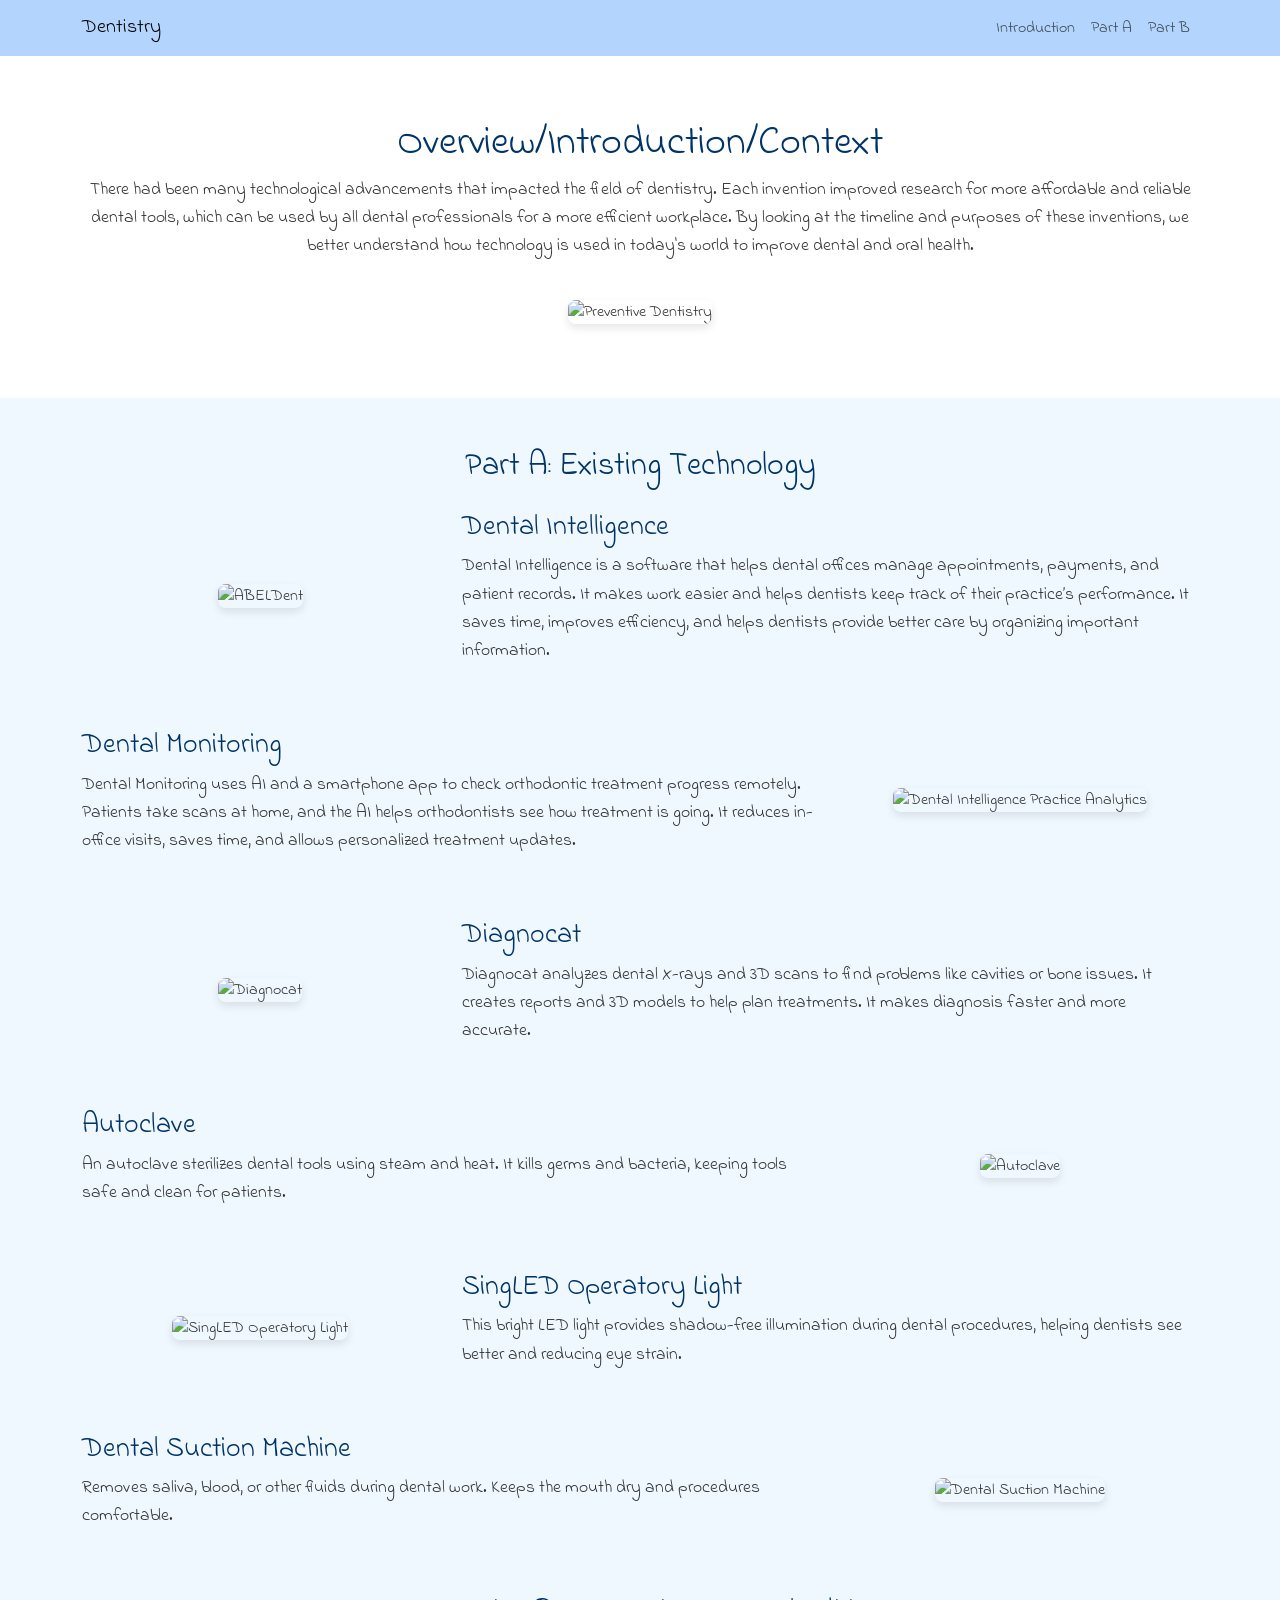
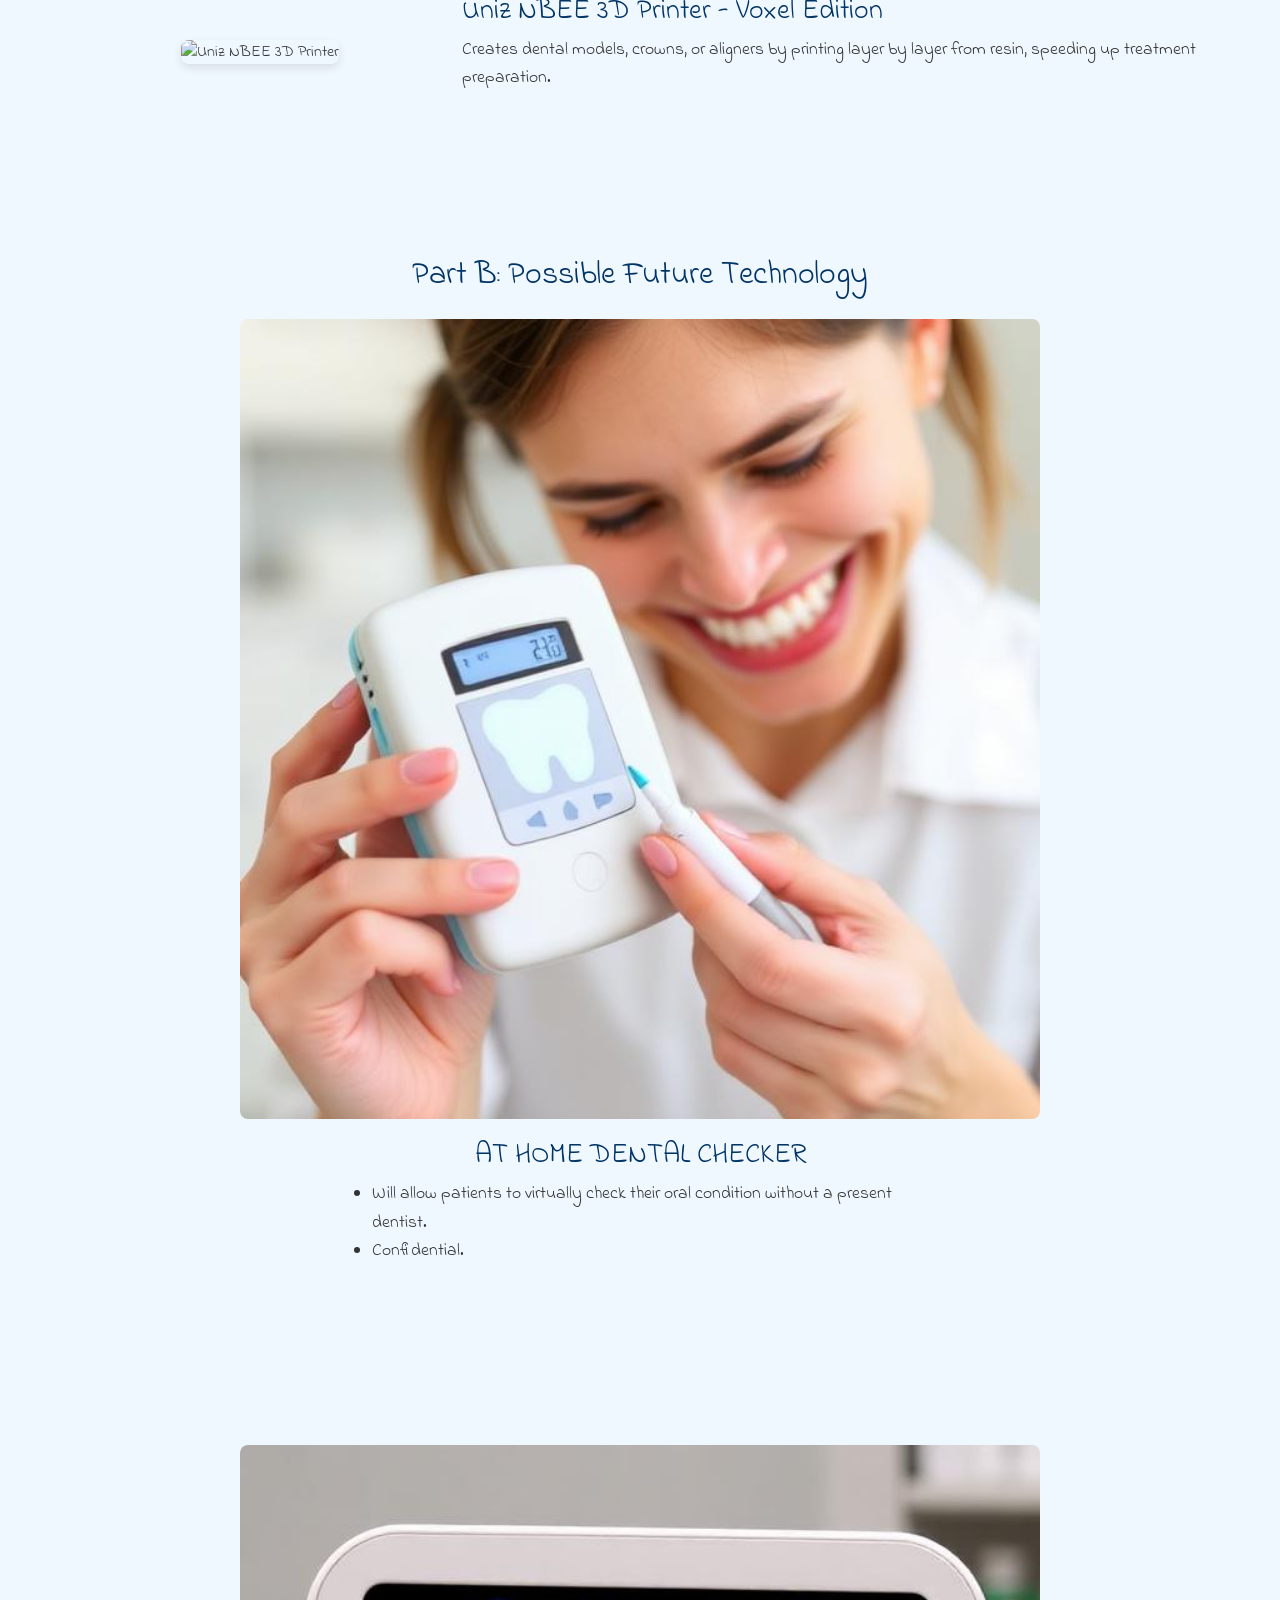
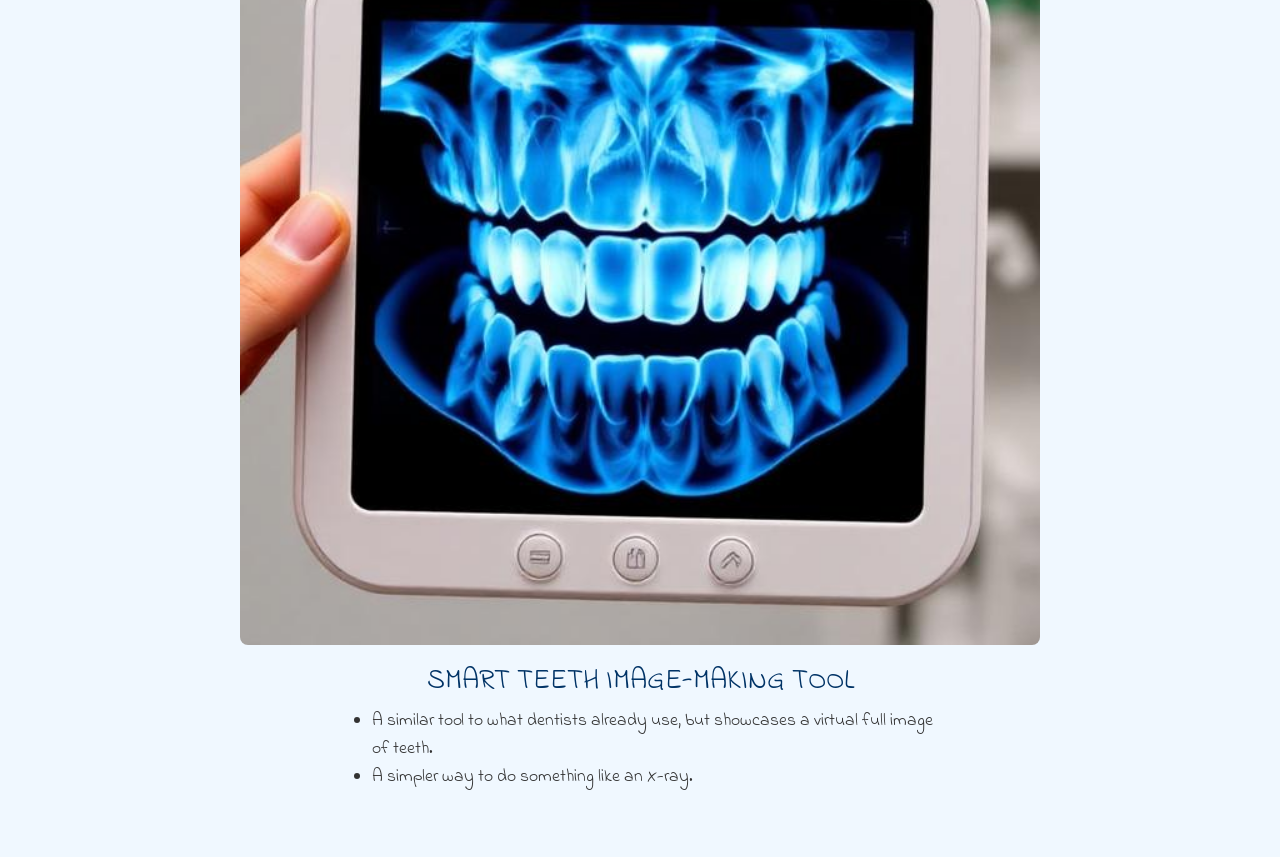
==== commit e7994276: "." ====
--- a/index.html
+++ b/index.html
@@ -6,7 +6,7 @@
   <title>Dentistry</title>
   <!-- Bootstrap CSS -->
   <link href="https://cdn.jsdelivr.net/npm/bootstrap@5.3.0-alpha1/dist/css/bootstrap.min.css" rel="stylesheet" />
- 
+
   <link rel="preconnect" href="https://fonts.googleapis.com" />
   <link rel="preconnect" href="https://fonts.gstatic.com" crossorigin />
   <link href="https://fonts.googleapis.com/css2?family=Indie+Flower&display=swap" rel="stylesheet" />
@@ -196,6 +196,9 @@
     <ul class="section-text text-start mx-auto" style="max-width:600px;">
       <li>Will allow patients to virtually check their oral condition without a present dentist.</li>
       <li>Confidential.</li>
+  <div id="aframe">
+    <iframe src="aframe.html"></iframe>
+  </div>
     </ul>
     <img src="teeth.png" alt="Smart Teeth Image-Making Tool" class="large-img" />
     <h3>SMART TEETH IMAGE-MAKING TOOL</h3>
